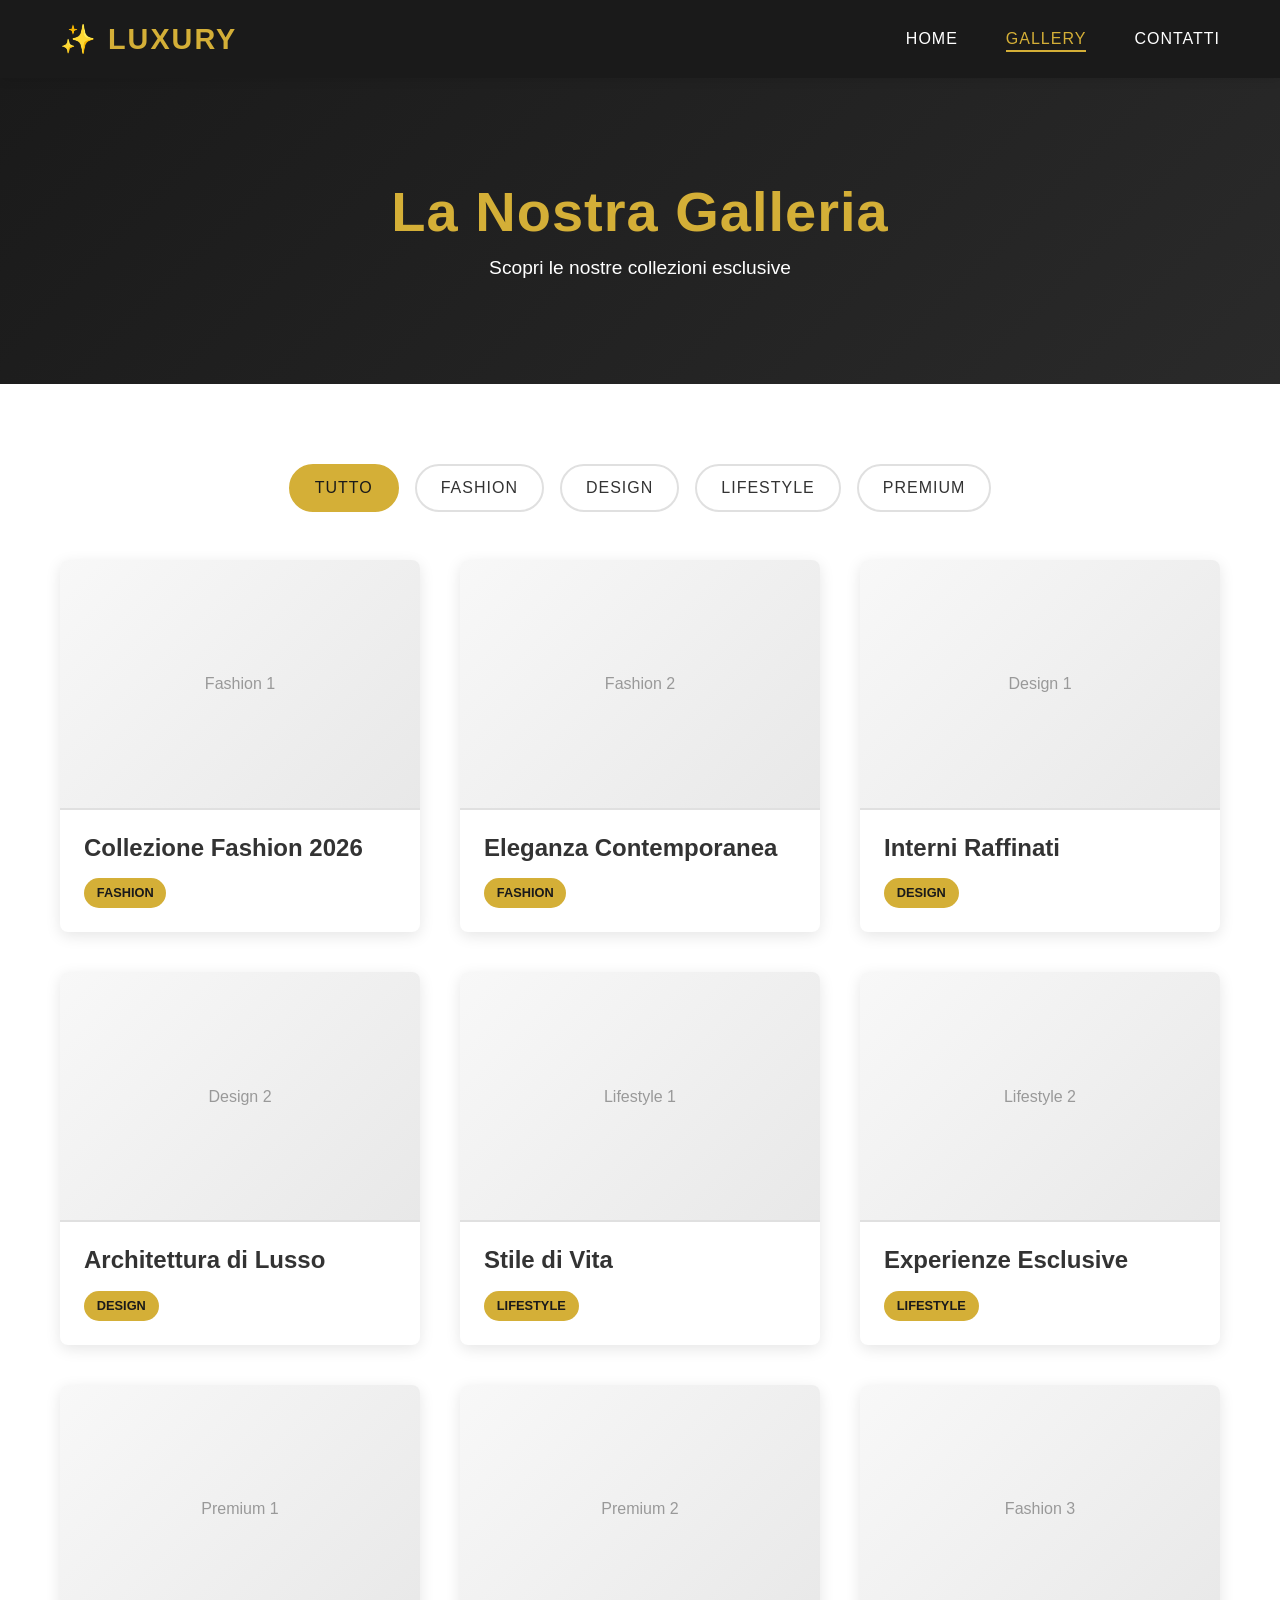
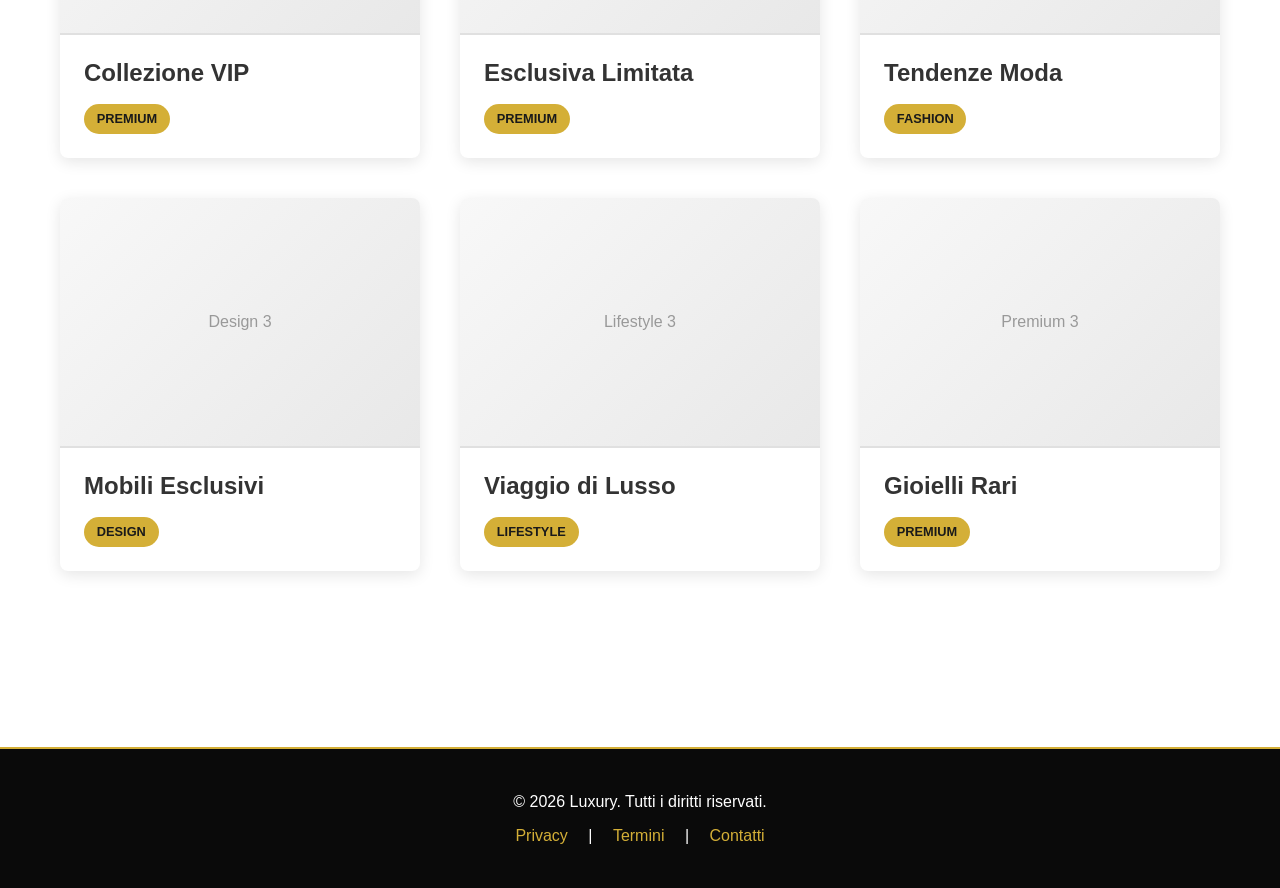
==== gallery.html @ 9898cb9e "Crea pagina gallery con filtri" ====
<!DOCTYPE html>
<html lang="it">
<head>
    <meta charset="UTF-8">
    <meta name="viewport" content="width=device-width, initial-scale=1.0">
    <title>Luxury - Gallery</title>
    <link rel="stylesheet" href="css/style.css">
</head>
<body>
    <!-- Navigation -->
    <nav class="navbar">
        <div class="nav-container">
            <div class="logo">✨ LUXURY</div>
            <ul class="nav-menu">
                <li><a href="index.html">Home</a></li>
                <li><a href="gallery.html" class="active">Gallery</a></li>
                <li><a href="contatti.html">Contatti</a></li>
            </ul>
        </div>
    </nav>

    <!-- Page Header -->
    <section class="page-header">
        <h1>La Nostra Galleria</h1>
        <p>Scopri le nostre collezioni esclusive</p>
    </section>

    <!-- Filter Buttons -->
    <section class="section">
        <div class="container">
            <div class="filter-container">
                <button class="filter-btn active" data-filter="all">Tutto</button>
                <button class="filter-btn" data-filter="fashion">Fashion</button>
                <button class="filter-btn" data-filter="design">Design</button>
                <button class="filter-btn" data-filter="lifestyle">Lifestyle</button>
                <button class="filter-btn" data-filter="premium">Premium</button>
            </div>

            <!-- Gallery Grid -->
            <div class="gallery-grid-large">
                <!-- Fashion Items -->
                <div class="gallery-item-large" data-category="fashion">
                    <div class="image-placeholder large">
                        <div class="placeholder-text">Fashion 1</div>
                    </div>
                    <div class="item-info">
                        <h3>Collezione Fashion 2026</h3>
                        <p class="category-tag">Fashion</p>
                    </div>
                </div>

                <div class="gallery-item-large" data-category="fashion">
                    <div class="image-placeholder large">
                        <div class="placeholder-text">Fashion 2</div>
                    </div>
                    <div class="item-info">
                        <h3>Eleganza Contemporanea</h3>
                        <p class="category-tag">Fashion</p>
                    </div>
                </div>

                <!-- Design Items -->
                <div class="gallery-item-large" data-category="design">
                    <div class="image-placeholder large">
                        <div class="placeholder-text">Design 1</div>
                    </div>
                    <div class="item-info">
                        <h3>Interni Raffinati</h3>
                        <p class="category-tag">Design</p>
                    </div>
                </div>

                <div class="gallery-item-large" data-category="design">
                    <div class="image-placeholder large">
                        <div class="placeholder-text">Design 2</div>
                    </div>
                    <div class="item-info">
                        <h3>Architettura di Lusso</h3>
                        <p class="category-tag">Design</p>
                    </div>
                </div>

                <!-- Lifestyle Items -->
                <div class="gallery-item-large" data-category="lifestyle">
                    <div class="image-placeholder large">
                        <div class="placeholder-text">Lifestyle 1</div>
                    </div>
                    <div class="item-info">
                        <h3>Stile di Vita</h3>
                        <p class="category-tag">Lifestyle</p>
                    </div>
                </div>

                <div class="gallery-item-large" data-category="lifestyle">
                    <div class="image-placeholder large">
                        <div class="placeholder-text">Lifestyle 2</div>
                    </div>
                    <div class="item-info">
                        <h3>Experienze Esclusive</h3>
                        <p class="category-tag">Lifestyle</p>
                    </div>
                </div>

                <!-- Premium Items -->
                <div class="gallery-item-large" data-category="premium">
                    <div class="image-placeholder large">
                        <div class="placeholder-text">Premium 1</div>
                    </div>
                    <div class="item-info">
                        <h3>Collezione VIP</h3>
                        <p class="category-tag">Premium</p>
                    </div>
                </div>

                <div class="gallery-item-large" data-category="premium">
                    <div class="image-placeholder large">
                        <div class="placeholder-text">Premium 2</div>
                    </div>
                    <div class="item-info">
                        <h3>Esclusiva Limitata</h3>
                        <p class="category-tag">Premium</p>
                    </div>
                </div>

                <!-- More items -->
                <div class="gallery-item-large" data-category="fashion">
                    <div class="image-placeholder large">
                        <div class="placeholder-text">Fashion 3</div>
                    </div>
                    <div class="item-info">
                        <h3>Tendenze Moda</h3>
                        <p class="category-tag">Fashion</p>
                    </div>
                </div>

                <div class="gallery-item-large" data-category="design">
                    <div class="image-placeholder large">
                        <div class="placeholder-text">Design 3</div>
                    </div>
                    <div class="item-info">
                        <h3>Mobili Esclusivi</h3>
                        <p class="category-tag">Design</p>
                    </div>
                </div>

                <div class="gallery-item-large" data-category="lifestyle">
                    <div class="image-placeholder large">
                        <div class="placeholder-text">Lifestyle 3</div>
                    </div>
                    <div class="item-info">
                        <h3>Viaggio di Lusso</h3>
                        <p class="category-tag">Lifestyle</p>
                    </div>
                </div>

                <div class="gallery-item-large" data-category="premium">
                    <div class="image-placeholder large">
                        <div class="placeholder-text">Premium 3</div>
                    </div>
                    <div class="item-info">
                        <h3>Gioielli Rari</h3>
                        <p class="category-tag">Premium</p>
                    </div>
                </div>
            </div>
        </div>
    </section>

    <!-- Footer -->
    <footer class="footer">
        <div class="container">
            <p>&copy; 2026 Luxury. Tutti i diritti riservati.</p>
            <p class="footer-links">
                <a href="#privacy">Privacy</a> | 
                <a href="#terms">Termini</a> | 
                <a href="contatti.html">Contatti</a>
            </p>
        </div>
    </footer>

    <script src="js/main.js"></script>
</body>
</html>
---- css/style.css ----
/* ============================================
   RESET & BASE STYLES
   ============================================ */

* {
    margin: 0;
    padding: 0;
    box-sizing: border-box;
}

:root {
    --primary-dark: #1a1a1a;
    --primary-light: #ffffff;
    --accent-gold: #d4af37;
    --text-dark: #333333;
    --text-light: #666666;
    --bg-light: #f8f8f8;
    --bg-dark: #0a0a0a;
    --border-color: #e0e0e0;
    --transition: all 0.3s cubic-bezier(0.25, 0.46, 0.45, 0.94);
}

html {
    scroll-behavior: smooth;
}

body {
    font-family: 'Segoe UI', Tahoma, Geneva, Verdana, sans-serif;
    color: var(--text-dark);
    background-color: var(--primary-light);
    line-height: 1.6;
}

/* ============================================
   TYPOGRAPHY
   ============================================ */

h1, h2, h3, h4, h5, h6 {
    font-weight: 600;
    line-height: 1.2;
}

h1 {
    font-size: 3rem;
    letter-spacing: 1px;
}

h2 {
    font-size: 2.5rem;
}

h3 {
    font-size: 1.5rem;
}

p {
    color: var(--text-light);
    font-size: 1rem;
}

a {
    color: var(--accent-gold);
    text-decoration: none;
    transition: var(--transition);
}

a:hover {
    color: #e5c158;
}

/* ============================================
   CONTAINER & LAYOUT
   ============================================ */

.container {
    max-width: 1200px;
    margin: 0 auto;
    padding: 0 20px;
}

/* ============================================
   NAVIGATION
   ============================================ */

.navbar {
    background-color: var(--primary-dark);
    padding: 1rem 0;
    position: sticky;
    top: 0;
    z-index: 1000;
    box-shadow: 0 2px 10px rgba(0, 0, 0, 0.1);
}

.nav-container {
    max-width: 1200px;
    margin: 0 auto;
    padding: 0 20px;
    display: flex;
    justify-content: space-between;
    align-items: center;
}

.logo {
    font-size: 1.8rem;
    font-weight: 700;
    color: var(--accent-gold);
    letter-spacing: 2px;
}

.nav-menu {
    display: flex;
    list-style: none;
    gap: 3rem;
}

.nav-menu a {
    color: var(--primary-light);
    font-size: 1rem;
    font-weight: 500;
    text-transform: uppercase;
    letter-spacing: 1px;
    position: relative;
    padding-bottom: 5px;
    transition: var(--transition);
}

.nav-menu a:hover,
.nav-menu a.active {
    color: var(--accent-gold);
}

.nav-menu a::after {
    content: '';
    position: absolute;
    bottom: 0;
    left: 0;
    width: 0;
    height: 2px;
    background-color: var(--accent-gold);
    transition: width 0.3s ease;
}

.nav-menu a:hover::after,
.nav-menu a.active::after {
    width: 100%;
}

/* ============================================
   HERO SECTION
   ============================================ */

.hero {
    background: linear-gradient(135deg, var(--primary-dark) 0%, #2a2a2a 100%);
    color: var(--primary-light);
    padding: 150px 20px;
    text-align: center;
    min-height: 600px;
    display: flex;
    align-items: center;
    justify-content: center;
    position: relative;
    overflow: hidden;
}

.hero::before {
    content: '';
    position: absolute;
    top: 0;
    left: 0;
    right: 0;
    bottom: 0;
    background: radial-gradient(circle at 30% 50%, rgba(212, 175, 55, 0.1) 0%, transparent 50%);
    pointer-events: none;
}

.hero-content {
    position: relative;
    z-index: 1;
}

.hero h1 {
    font-size: 4rem;
    margin-bottom: 1rem;
    color: var(--accent-gold);
    text-shadow: 2px 2px 4px rgba(0, 0, 0, 0.3);
}

.hero p {
    font-size: 1.5rem;
    color: var(--primary-light);
    letter-spacing: 2px;
}

/* ============================================
   PAGE HEADER
   ============================================ */

.page-header {
    background: linear-gradient(135deg, var(--primary-dark) 0%, #2a2a2a 100%);
    color: var(--primary-light);
    padding: 100px 20px;
    text-align: center;
}

.page-header h1 {
    font-size: 3.5rem;
    color: var(--accent-gold);
    margin-bottom: 0.5rem;
}

.page-header p {
    font-size: 1.2rem;
    color: var(--primary-light);
}

/* ============================================
   SECTIONS
   ============================================ */

.section {
    padding: 80px 20px;
}

.section-dark {
    background-color: var(--primary-dark);
    color: var(--primary-light);
}

.section-title {
    text-align: center;
    margin-bottom: 3rem;
    font-size: 2.5rem;
    color: var(--primary-dark);
}

.section-dark .section-title {
    color: var(--accent-gold);
}

/* ============================================
   GALLERY GRIDS
   ============================================ */

.gallery-grid {
    display: grid;
    grid-template-columns: repeat(auto-fit, minmax(250px, 1fr));
    gap: 2rem;
    margin-bottom: 3rem;
}

.gallery-item {
    background: var(--primary-light);
    border-radius: 8px;
    overflow: hidden;
    box-shadow: 0 4px 15px rgba(0, 0, 0, 0.1);
    transition: var(--transition);
    cursor: pointer;
}

.gallery-item:hover {
    transform: translateY(-10px);
    box-shadow: 0 12px 30px rgba(212, 175, 55, 0.2);
}

.gallery-item h3 {
    padding: 1.5rem;
    text-align: center;
    font-size: 1.2rem;
    color: var(--text-dark);
}

/* Large Gallery Grid */

.gallery-grid-large {
    display: grid;
    grid-template-columns: repeat(auto-fill, minmax(280px, 1fr));
    gap: 2.5rem;
    margin-bottom: 3rem;
}

.gallery-item-large {
    background: var(--primary-light);
    border-radius: 8px;
    overflow: hidden;
    box-shadow: 0 4px 15px rgba(0, 0, 0, 0.1);
    transition: var(--transition);
    cursor: pointer;
}

.gallery-item-large:hover {
    transform: translateY(-8px);
    box-shadow: 0 15px 40px rgba(212, 175, 55, 0.25);
}

.gallery-item-large:hover .item-info {
    background-color: var(--primary-dark);
    color: var(--primary-light);
}

.item-info {
    padding: 1.5rem;
    transition: var(--transition);
}

.item-info h3 {
    margin-bottom: 0.5rem;
    color: var(--text-dark);
}

.category-tag {
    display: inline-block;
    background-color: var(--accent-gold);
    color: var(--primary-dark);
    padding: 0.3rem 0.8rem;
    border-radius: 20px;
    font-size: 0.8rem;
    font-weight: 600;
    text-transform: uppercase;
    margin-top: 0.5rem;
}

/* Image Placeholder */

.image-placeholder {
    background: linear-gradient(135deg, var(--bg-light) 0%, #e8e8e8 100%);
    height: 200px;
    display: flex;
    align-items: center;
    justify-content: center;
    border-bottom: 2px solid var(--border-color);
}

.image-placeholder.large {
    height: 250px;
}

.placeholder-text {
    color: #999;
    font-size: 1rem;
    font-weight: 500;
}

/* ============================================
   FILTER BUTTONS
   ============================================ */

.filter-container {
    display: flex;
    justify-content: center;
    gap: 1rem;
    margin-bottom: 3rem;
    flex-wrap: wrap;
}

.filter-btn {
    background-color: var(--primary-light);
    color: var(--text-dark);
    border: 2px solid var(--border-color);
    padding: 0.8rem 1.5rem;
    border-radius: 30px;
    cursor: pointer;
    font-size: 1rem;
    font-weight: 500;
    transition: var(--transition);
    text-transform: uppercase;
    letter-spacing: 1px;
}

.filter-btn:hover {
    border-color: var(--accent-gold);
    color: var(--accent-gold);
}

.filter-btn.active {
    background-color: var(--accent-gold);
    color: var(--primary-dark);
    border-color: var(--accent-gold);
}

.gallery-item-large.hidden {
    display: none;
}

/* ============================================
   BUTTONS
   ============================================ */

.btn {
    display: inline-block;
    padding: 1rem 2rem;
    border-radius: 4px;
    font-size: 1rem;
    font-weight: 600;
    text-transform: uppercase;
    letter-spacing: 1px;
    cursor: pointer;
    transition: var(--transition);
    border: none;
}

.btn-primary {
    background-color: var(--accent-gold);
    color: var(--primary-dark);
}

.btn-primary:hover {
    background-color: #e5c158;
    transform: translateY(-2px);
    box-shadow: 0 8px 20px rgba(212, 175, 55, 0.3);
}

.cta-section {
    text-align: center;
}

/* ============================================
   ABOUT SECTION
   ============================================ */

.about-content {
    max-width: 900px;
    margin: 0 auto;
    text-align: center;
}

.about-content p {
    font-size: 1.1rem;
    margin-bottom: 3rem;
    color: var(--primary-light);
}

.features {
    display: grid;
    grid-template-columns: repeat(auto-fit, minmax(250px, 1fr));
    gap: 2rem;
}

.feature {
    background: rgba(255, 255, 255, 0.05);
    padding: 2rem;
    border-radius: 8px;
    border-left: 4px solid var(--accent-gold);
    transition: var(--transition);
}

.feature:hover {
    background: rgba(255, 255, 255, 0.1);
    transform: translateY(-5px);
}

.feature h4 {
    color: var(--accent-gold);
    margin-bottom: 0.5rem;
    font-size: 1.3rem;
}

.feature p {
    color: rgba(255, 255, 255, 0.8);
}

/* ============================================
   CONTACT PAGE
   ============================================ */

.contact-wrapper {
    display: grid;
    grid-template-columns: 1fr 1fr;
    gap: 3rem;
    margin-top: 2rem;
}

.contact-info h2,
.contact-form-wrapper h2 {
    margin-bottom: 2rem;
    color: var(--primary-dark);
    font-size: 2rem;
}

.section-dark .contact-form-wrapper h2 {
    color: var(--accent-gold);
}

.info-item {
    margin-bottom: 2rem;
}

.info-item h3 {
    color: var(--accent-gold);
    margin-bottom: 0.5rem;
    font-size: 1.2rem;
}

.info-item p {
    color: var(--text-light);
}

.info-item a {
    display: inline-block;
    margin-top: 0.5rem;
}

.social-links {
    margin-top: 3rem;
    padding-top: 2rem;
    border-top: 2px solid var(--border-color);
}

.social-links h3 {
    color: var(--primary-dark);
    margin-bottom: 1rem;
}

.social-btn {
    display: inline-block;
    margin-right: 1rem;
    margin-bottom: 0.5rem;
    padding: 0.5rem 1rem;
    background-color: var(--accent-gold);
    color: var(--primary-dark);
    border-radius: 4px;
    font-weight: 600;
    text-transform: uppercase;
    font-size: 0.9rem;
}

.social-btn:hover {
    background-color: #e5c158;
}

/* Contact Form */

.contact-form-wrapper {
    background-color: var(--bg-light);
    padding: 2rem;
    border-radius: 8px;
}

.section-dark .contact-form-wrapper {
    background-color: rgba(255, 255, 255, 0.05);
}

.form-group {
    margin-bottom: 1.5rem;
}

.form-group label {
    display: block;
    margin-bottom: 0.5rem;
    font-weight: 600;
    color: var(--text-dark);
}

.section-dark .form-group label {
    color: var(--primary-light);
}

.form-group input,
.form-group textarea {
    width: 100%;
    padding: 0.8rem;
    border: 2px solid var(--border-color);
    border-radius: 4px;
    font-size: 1rem;
    font-family: inherit;
    transition: var(--transition);
    background-color: var(--primary-light);
    color: var(--text-dark);
}

.section-dark .form-group input,
.section-dark .form-group textarea {
    background-color: rgba(255, 255, 255, 0.1);
    color: var(--primary-light);
    border-color: rgba(255, 255, 255, 0.2);
}

.form-group input::placeholder,
.form-group textarea::placeholder {
    color: #999;
}

.section-dark .form-group input::placeholder,
.section-dark .form-group textarea::placeholder {
    color: rgba(255, 255, 255, 0.5);
}

.form-group input:focus,
.form-group textarea:focus {
    outline: none;
    border-color: var(--accent-gold);
    box-shadow: 0 0 0 3px rgba(212, 175, 55, 0.1);
}

.form-message {
    margin-top: 1rem;
    padding: 1rem;
    border-radius: 4px;
    text-align: center;
    font-weight: 600;
    display: none;
}

.form-message.success {
    display: block;
    background-color: #d4edda;
    color: #155724;
    border: 1px solid #c3e6cb;
}

.form-message.error {
    display: block;
    background-color: #f8d7da;
    color: #721c24;
    border: 1px solid #f5c6cb;
}

.section-dark .form-message.success {
    background-color: rgba(212, 221, 212, 0.2);
    color: #90ee90;
    border: 1px solid rgba(212, 221, 212, 0.4);
}

/* Map Placeholder */

.map-placeholder {
    background: linear-gradient(135deg, var(--text-dark) 0%, #555 100%);
    height: 400px;
    border-radius: 8px;
    display: flex;
    align-items: center;
    justify-content: center;
    color: var(--primary-light);
    font-size: 1.2rem;
}

/* ============================================
   FOOTER
   ============================================ */

.footer {
    background-color: var(--bg-dark);
    color: var(--primary-light);
    padding: 2rem;
    text-align: center;
    border-top: 2px solid var(--accent-gold);
    margin-top: 3rem;
}

.footer p {
    color: var(--primary-light);
    margin: 0.5rem 0;
}

.footer-links a {
    margin: 0 1rem;
    color: var(--accent-gold);
}

.footer-links a:hover {
    color: #e5c158;
}

/* ============================================
   RESPONSIVE DESIGN
   ============================================ */

@media (max-width: 1024px) {
    .contact-wrapper {
        grid-template-columns: 1fr;
    }

    h1 {
        font-size: 2.5rem;
    }

    h2 {
        font-size: 2rem;
    }

    .gallery-grid-large {
        grid-template-columns: repeat(auto-fill, minmax(200px, 1fr));
    }
}

@media (max-width: 768px) {
    .nav-menu {
        gap: 1.5rem;
    }

    .nav-menu a {
        font-size: 0.9rem;
    }

    h1 {
        font-size: 2rem;
    }

    h2 {
        font-size: 1.8rem;
    }

    .hero {
        padding: 80px 20px;
        min-height: 400px;
    }

    .hero h1 {
        font-size: 2rem;
    }

    .hero p {
        font-size: 1.2rem;
    }

    .section {
        padding: 50px 20px;
    }

    .gallery-grid,
    .gallery-grid-large {
        grid-template-columns: repeat(auto-fill, minmax(150px, 1fr));
        gap: 1.5rem;
    }

    .filter-container {
        gap: 0.5rem;
    }

    .filter-btn {
        padding: 0.6rem 1rem;
        font-size: 0.9rem;
    }

    .features {
        grid-template-columns: 1fr;
    }

    .contact-info,
    .contact-form-wrapper {
        text-align: center;
    }
}

@media (max-width: 480px) {
    .navbar {
        padding: 0.8rem 0;
    }

    .nav-container {
        flex-direction: column;
        gap: 1rem;
    }

    .nav-menu {
        flex-direction: column;
        gap: 0.5rem;
        text-align: center;
    }

    .logo {
        font-size: 1.5rem;
    }

    h1 {
        font-size: 1.5rem;
    }

    h2 {
        font-size: 1.5rem;
    }

    .hero {
        padding: 60px 20px;
        min-height: 300px;
    }

    .hero h1 {
        font-size: 1.5rem;
    }

    .hero p {
        font-size: 1rem;
    }

    .page-header {
        padding: 60px 20px;
    }

    .page-header h1 {
        font-size: 1.8rem;
    }

    .gallery-grid,
    .gallery-grid-large {
        grid-template-columns: 1fr;
        gap: 1rem;
    }

    .filter-container {
        flex-direction: column;
    }

    .filter-btn {
        width: 100%;
    }

    .section {
        padding: 30px 20px;
    }

    .section-title {
        font-size: 1.8rem;
        margin-bottom: 2rem;
    }

    .btn {
        padding: 0.8rem 1.5rem;
        font-size: 0.9rem;
    }

    .image-placeholder,
    .image-placeholder.large {
        height: 150px;
    }
}
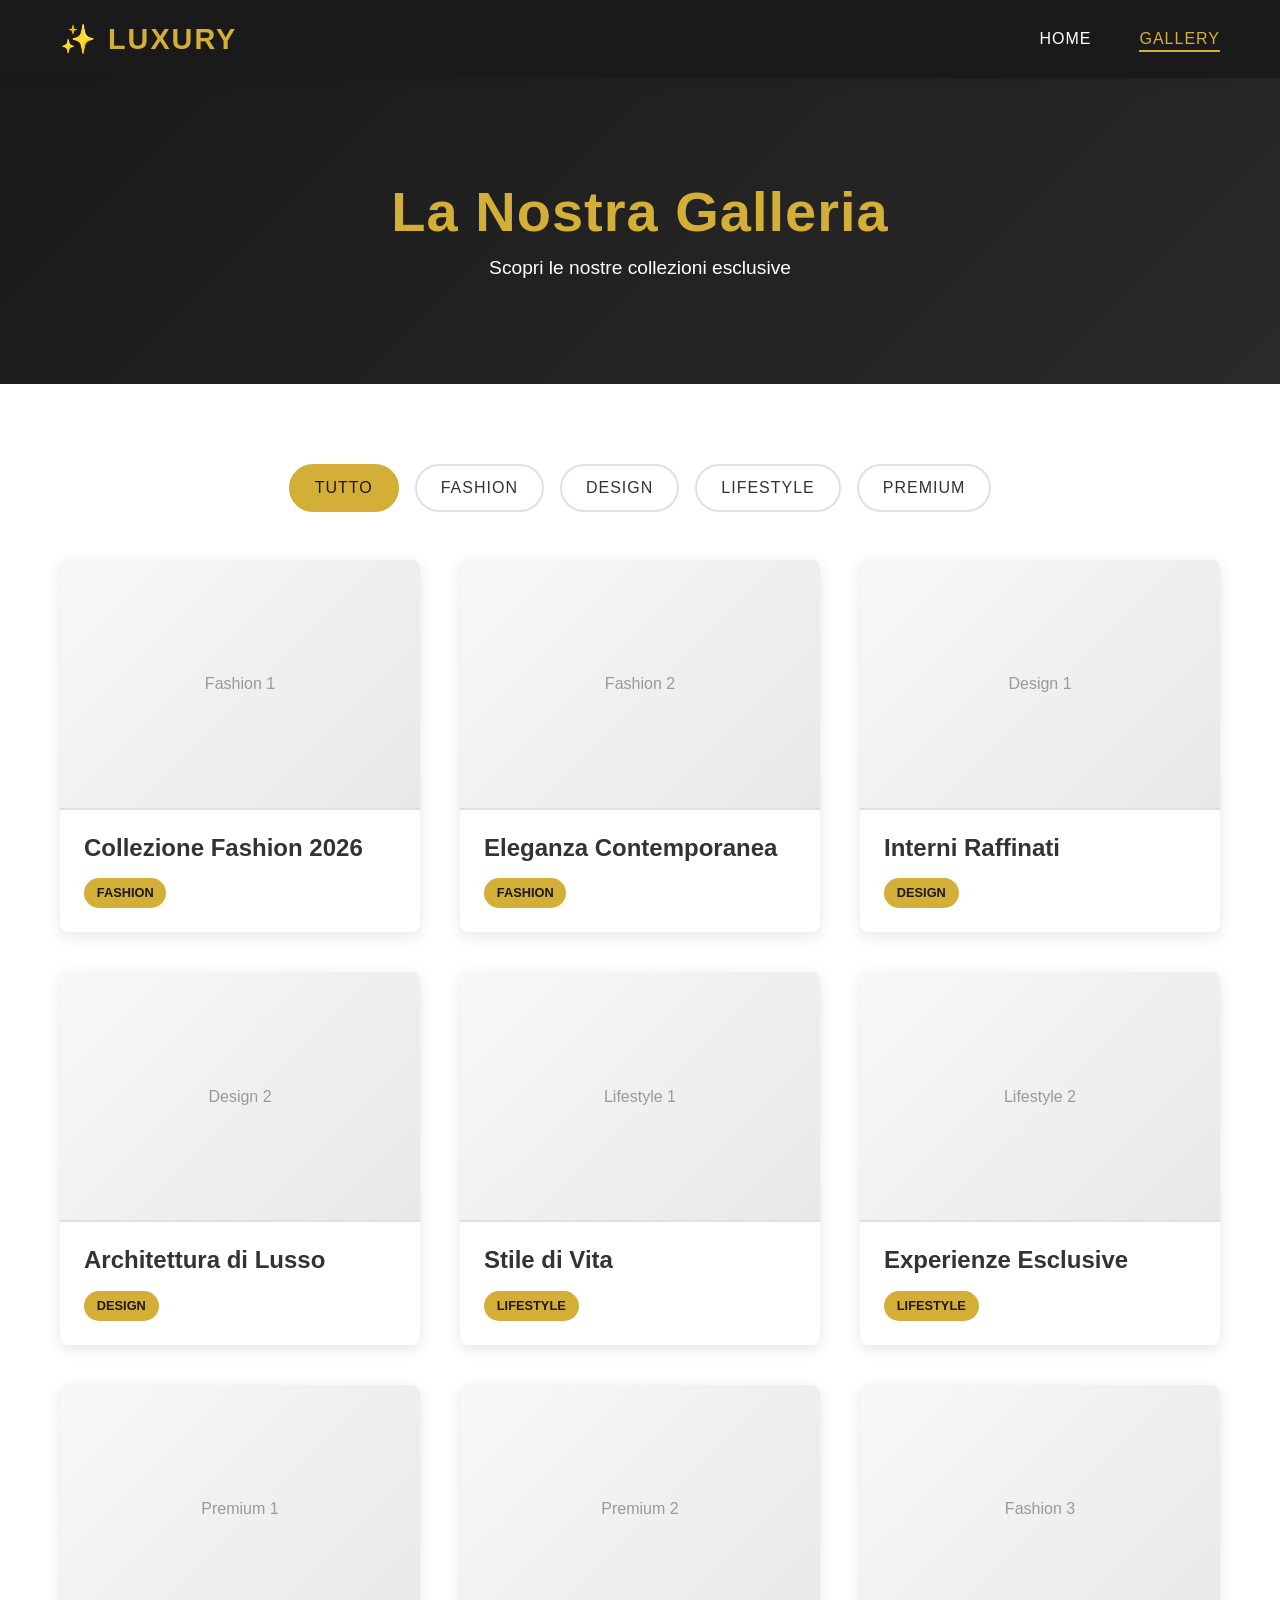
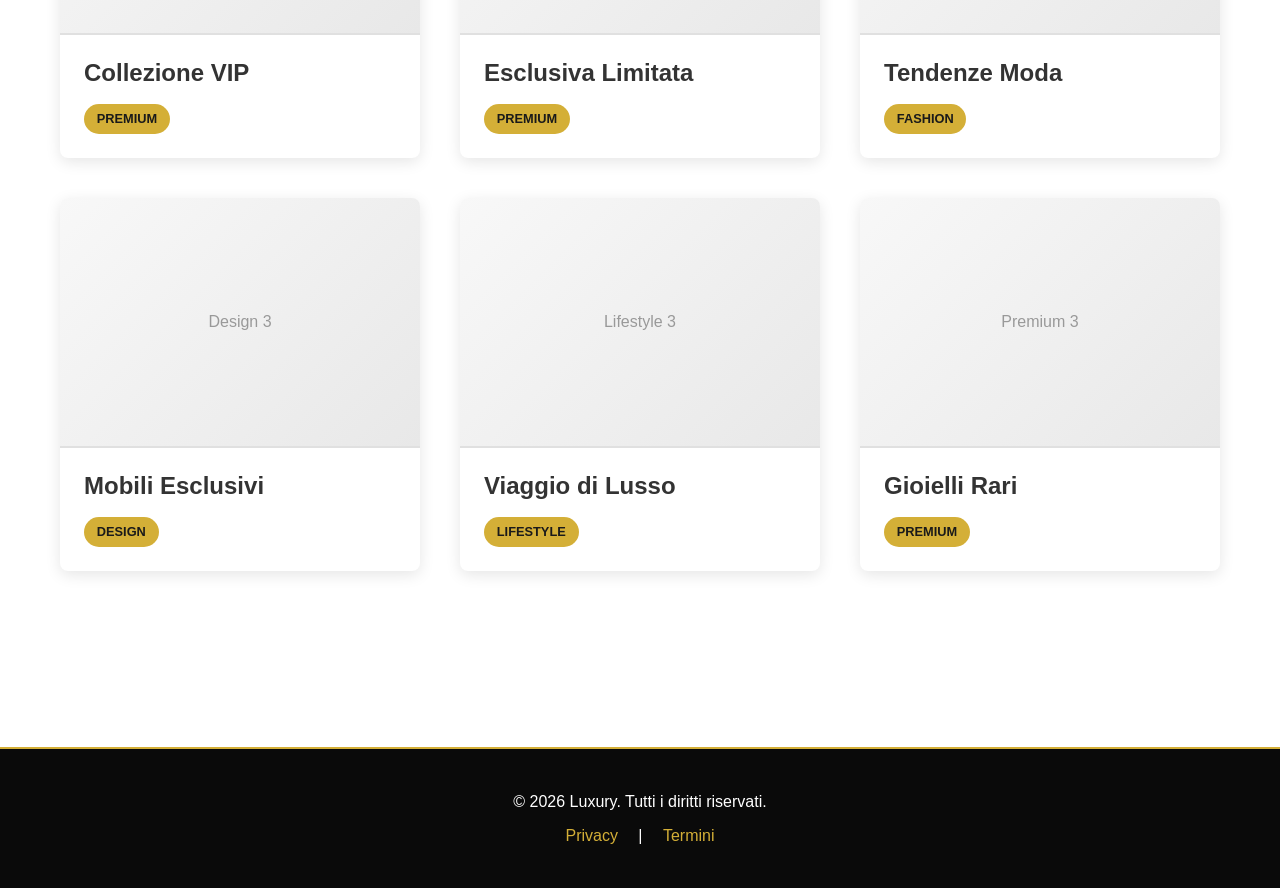
==== commit cd90bdaa: "Aggiorna gallery.html - rimuovi link a Contatti" ====
--- a/gallery.html
+++ b/gallery.html
@@ -14,7 +14,6 @@
             <ul class="nav-menu">
                 <li><a href="index.html">Home</a></li>
                 <li><a href="gallery.html" class="active">Gallery</a></li>
-                <li><a href="contatti.html">Contatti</a></li>
             </ul>
         </div>
     </nav>
@@ -172,8 +171,7 @@
             <p>&copy; 2026 Luxury. Tutti i diritti riservati.</p>
             <p class="footer-links">
                 <a href="#privacy">Privacy</a> | 
-                <a href="#terms">Termini</a> | 
-                <a href="contatti.html">Contatti</a>
+                <a href="#terms">Termini</a>
             </p>
         </div>
     </footer>
